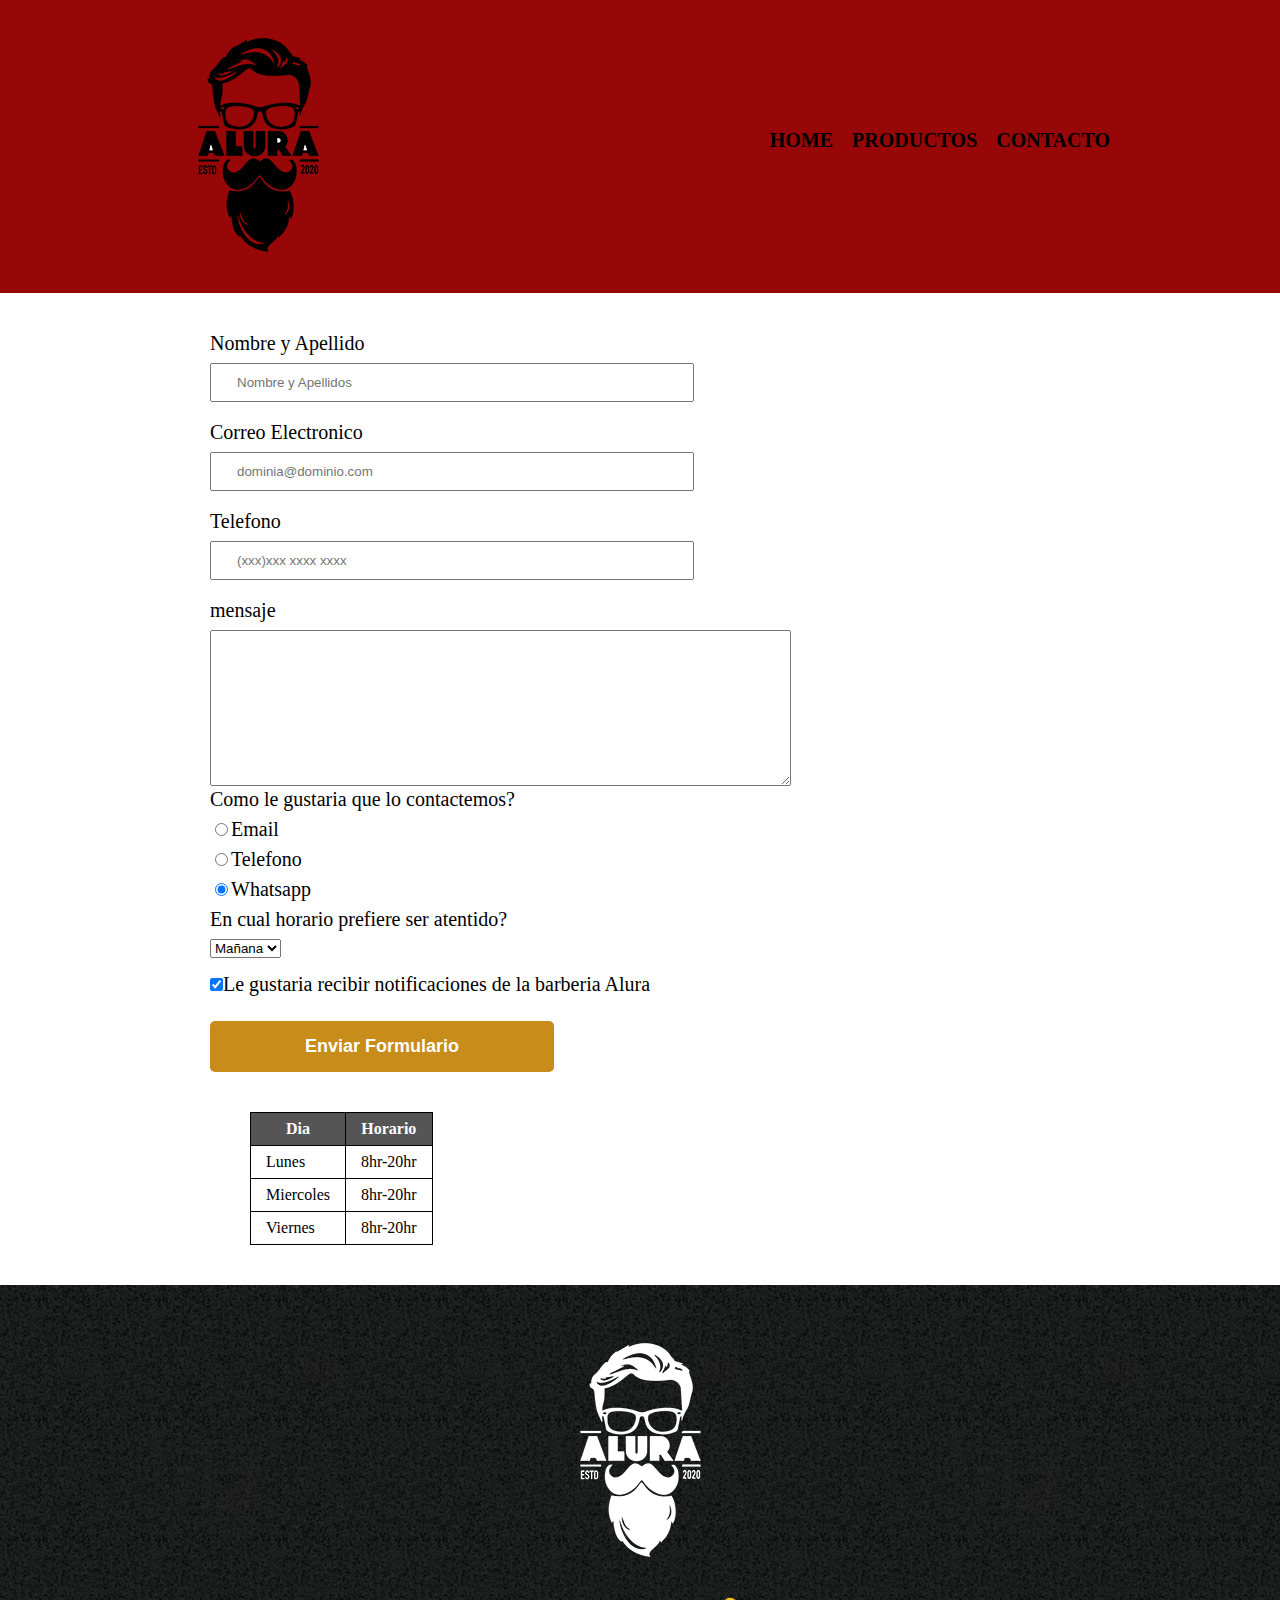
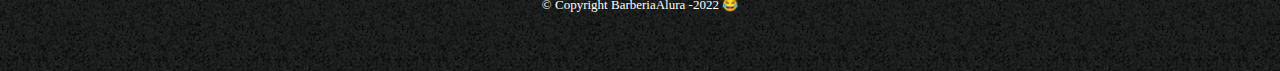
==== contacto.html @ 9794c984 "Agregando formularios" ====
<!DOCTYPE html>
<html lang="en">

<head>
    <meta charset="UTF-8">
    <meta http-equiv="X-UA-Compatible" content="IE=edge">
    <meta name="viewport" content="width=device-width, initial-scale=1.0">
    <link rel="stylesheet" href="./reset.css/reset.css">
    <link rel="stylesheet" href="style.css">
    <title>Document</title>
</head>

<body>
    <header>
        <div class="caja">
            <h1><img src="./imagenes/imagenes/logo.png" alt="Logo de la Barberia Alura"></h1>
            <nav>
                <ul class="navegacion">
                    <li><a href="./index.html">Home</a></li>
                    <li><a href="./productos.html">Productos</a></li>
                    <li><a href="./contacto.html">Contacto</a></li>
                </ul>
            </nav>
        </div>
    </header>
    <main>
        <form class="formulario" action="">
            <label for="nombreyapellido">Nombre y Apellido</label>
            <input type="text" id="nombreyapellido" class="input-padron" required placeholder="Nombre y Apellidos">

            <label for="email">Correo Electronico</label>
            <input type="email" id="email" class="input-padron" required placeholder="dominia@dominio.com">

            <label for="telefono">Telefono</label>
            <input type="tel" name="" id="telefono" class="input-padron" required placeholder="(xxx)xxx xxxx xxxx">

            <label for="mensaje">mensaje</label>
            <textarea name="" id="" cols="70" rows="10" id="mensaje"></textarea>

            <fieldset>
                <legend>Como le gustaria que lo contactemos?</legend>

                <label for="radio-email"><input type="radio" name="contacto" value="email"
                        id="radio-email">Email</label>


                <label for="telefono-telefono"><input type="radio" name="contacto" id="radio-telefono"
                        value="telefono">Telefono</label>


                <label for="radio-whatsapp"><input type="radio" name="contacto" id="radio-whatsapp" value="Whatsapp"
                        checked>Whatsapp</label>

            </fieldset>
            <fieldset>
                <legend>En cual horario prefiere ser atentido?</legend>
                <select name="" id="">
                    <option value="">Mañana</option>
                    <option value="">Tarde</option>
                    <option value="">Noche</option>
                </select>
            </fieldset>
            <label for=""><input type="checkbox" class="check-box" checked>Le gustaria recibir notificaciones de la
                barberia
                Alura</label>

            <input type="submit" value="Enviar Formulario" class="enviar">
            <table>
                <thead>
                    <tr>
                        <th>Dia</th>
                        <th>Horario</th>

                    </tr>
                </thead>
                <tbody>
                    <tr>
                        <td>Lunes</td>
                        <td>8hr-20hr</td>

                    </tr>
                    <tr>
                        <td>Miercoles</td>
                        <td>8hr-20hr</td>

                    </tr>
                    <tr>
                        <td>Viernes</td>
                        <td>8hr-20hr</td>

                    </tr>
                </tbody>


            </table>
        </form>
    </main>
    <footer>
        <img src="./imagenes/imagenes/logo-blanco.png" alt="Logo de barberia alura">
        <p class="copyright">&copy Copyright BarberiaAlura -2022
            &#128514</p>
    </footer>
</body>

</html>
---- style.css ----
header{
    background-color: #970707;
    padding: 20px 0;
}
.caja{
    width: 940px;
    position: relative;
    margin: 0 auto;

}

nav {
    position: absolute;
    top: 110px;
    right: 0;
}

nav li {
display: inline;
margin: 0 0 0 15px;

}

nav a {
    
    text-transform: uppercase;
    color: black;
    font-weight: bold;
    font-size: 20px;
    text-decoration: none;

    

}

nav a:hover{
    color: #c78c19;
    text-decoration: underline;
}

.imgbanner img{
    max-width: 70%;
    max-height: 30%;
}

.lista-bloques{
    width: 940px;
    margin: 0 auto;
    padding: 50px;
   
    
}

.lista-bloques li{

    display: inline-block;
    text-align: center;
    width: 30%;
    vertical-align: top;
    
    margin: 0 1.5%;
    padding: 30px 20px;
    box-sizing: border-box;
    border: 2px solid black;
 
    border-bottom-right-radius: 25px;


    border-radius: 10px;


}
.lista-bloques li:hover{
    border-color: #c78c19;
    transform: scale(1.2);
    
}

.lista-bloques li:active{
    border-color: green;

}

.lista-bloques h2{
    font-size: 30px;
   
    font-weight: bold;

}

.lista-bloques li:hover h2{
    font-size: 33px;
}

.producto-descripcion{
    font-size: 18px;
}

.producto-precio{
    font-size: 20px;
    font-weight: bold;
    margin-top: 10px;
}

footer {
    text-align: center;
    background: url(./imagenes/imagenes/bg.jpg);
    padding: 40px;
}

.copyright{
    color: #ffffff;    
    font-size: 13px;
    margin: 20px;
}

main{
    width: 940px;
    margin: 0 auto;
}

.formulario{
    margin: 40px;
}

.formulario label, .formulario legend{
    display: block;
    font-size: 20px;
    margin: 0 0 10px;

}
.input-padron{
    display: block;
    margin: 0 0 20px;
    padding: 10px 25px;
    width: 50%;
}
.check-box {
    margin: 20px 0;
}

.enviar{
    width: 40%;
    padding: 15px 0;
    font-size: 18px;
    font-weight: bold;
    color: white;
    background: #c78c19;
    border: none;
    border-radius: 5px;
    transition: 3s all ;
    cursor: pointer;
}
 .enviar:hover{
    background: darkorange;
    transform: scale(1.2);
 }

 table{
    margin: 40px 40px;
 }

 table thead{
    background: #555555 ;
    color: white;
    font-weight: bold;
 }
 table td, th{
    border: 1px solid #000000;
    padding: 8px 15px;

 }
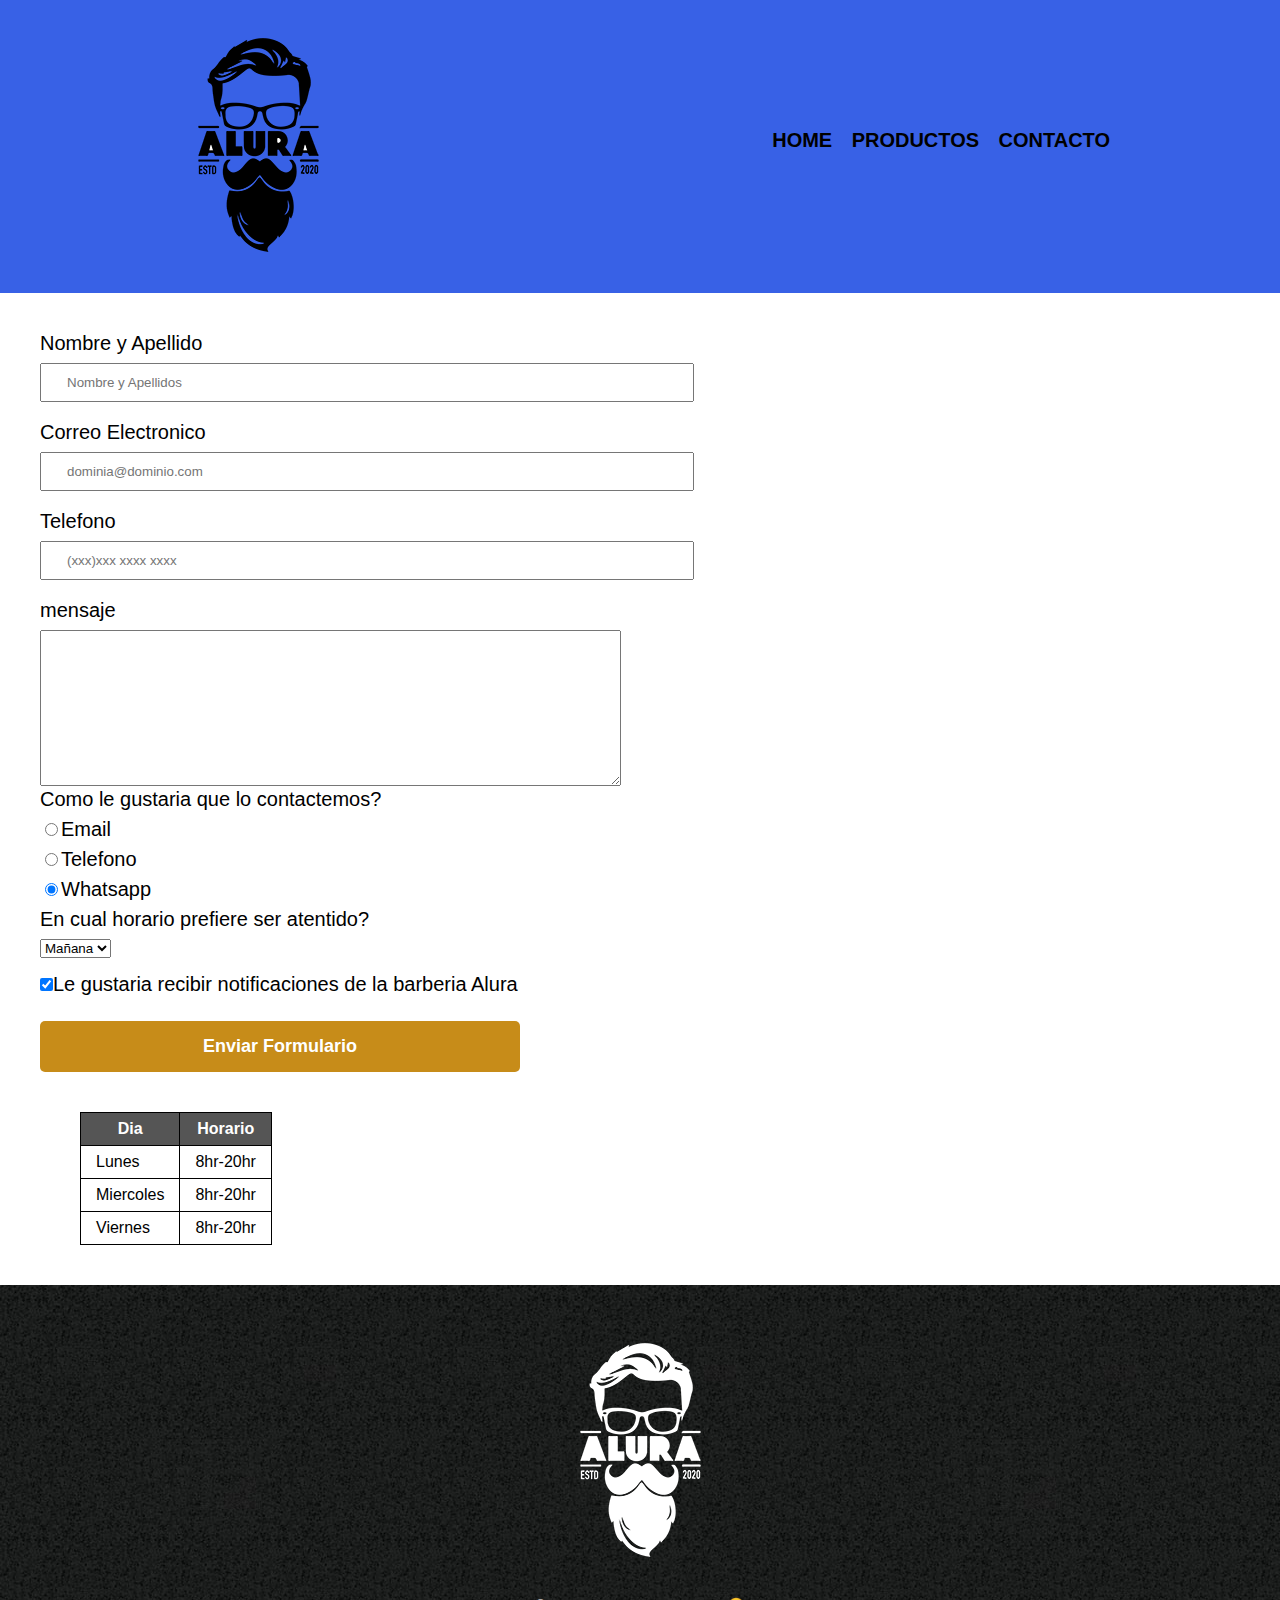
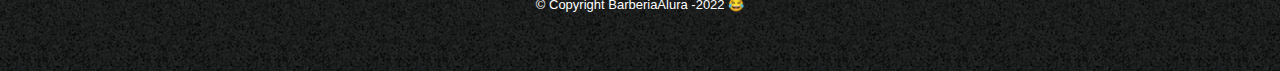
==== commit 57ab9680: "Agregando Response a la pagina para dispositivos moviles" ====
--- a/contacto.html
+++ b/contacto.html
@@ -25,18 +25,19 @@
     </header>
     <main>
         <form class="formulario" action="">
-            <label for="nombreyapellido">Nombre y Apellido</label>
-            <input type="text" id="nombreyapellido" class="input-padron" required placeholder="Nombre y Apellidos">
+            <div>
+                <label for="nombreyapellido">Nombre y Apellido</label>
+                <input type="text" id="nombreyapellido" class="input-padron" required placeholder="Nombre y Apellidos">
 
-            <label for="email">Correo Electronico</label>
-            <input type="email" id="email" class="input-padron" required placeholder="dominia@dominio.com">
+                <label for="email">Correo Electronico</label>
+                <input type="email" id="email" class="input-padron" required placeholder="dominia@dominio.com">
 
-            <label for="telefono">Telefono</label>
-            <input type="tel" name="" id="telefono" class="input-padron" required placeholder="(xxx)xxx xxxx xxxx">
+                <label for="telefono">Telefono</label>
+                <input type="tel" name="" id="telefono" class="input-padron" required placeholder="(xxx)xxx xxxx xxxx">
 
-            <label for="mensaje">mensaje</label>
-            <textarea name="" id="" cols="70" rows="10" id="mensaje"></textarea>
-
+                <label for="mensaje">mensaje</label>
+                <textarea name="" id="" cols="70" rows="10" id="mensaje"></textarea>
+            </div>
             <fieldset>
                 <legend>Como le gustaria que lo contactemos?</legend>
 
--- a/style.css
+++ b/style.css
@@ -1,5 +1,9 @@
+
+body{
+    font-family: 'Montserrat', sans-serif;
+}
 header{
-    background-color: #970707;
+    background-color: #3861e6;
     padding: 20px 0;
 }
 .caja{
@@ -38,10 +42,7 @@
     text-decoration: underline;
 }
 
-.imgbanner img{
-    max-width: 70%;
-    max-height: 30%;
-}
+
 
 .lista-bloques{
     width: 940px;
@@ -114,10 +115,7 @@
     margin: 20px;
 }
 
-main{
-    width: 940px;
-    margin: 0 auto;
-}
+
 
 .formulario{
     margin: 40px;
@@ -170,3 +168,158 @@
     padding: 8px 15px;
 
  }
+
+ /* CSS para nuesstra pagina HOME*/
+
+ .banner{
+    width: 100%;
+    height: 30%;
+ }
+
+ /*main > p{
+    background: red;
+ }
+
+ img + p{
+    background: yellow;
+ }
+
+ img ~ p {
+    background: green;
+ }
+
+ .principal p:not(#mision){
+    background: orange;
+ }*/
+
+
+ .principal{
+    padding: 3em;
+    background: #fefefe;
+ }
+.titulo-principal{
+    text-align: center;
+    font-size: 2em;
+    margin: 0 0 1em;
+    clear:left ;
+    color: rgba(218, 0, 0, 0.9);
+    text-shadow: 2px 2px 10px red ;
+
+}
+
+/*.titulo-principal:first-letter{
+    font-weight: bold;
+}
+
+.titulo-principal:before{
+    content: "[";
+}
+.titulo-principal::after{
+    content: "]";
+}
+p:first-line{
+    font-weight: bold;
+}*/
+
+.utencilios{
+    width: 130px;
+    float: left;
+    margin: 0 20px 20px 0;
+}
+.principal p{
+    margin: 0 0 1em;
+    width: 940px;
+    margin: 0 auto;
+}
+
+.principal strong{
+    font-weight: bold;
+}
+.principal em{
+    font-style: italic;
+}
+
+.mapa{
+    padding: 3em 0;
+    background: linear-gradient(#fefefe, #888888)
+   /* background: radial-gradient( orange 50%, blue, red , black);*/
+
+}
+.mapa-contenido{
+    width: 940px;
+    margin: 0 auto;
+}
+
+.mapa p{
+    margin: 0 0 2em;
+    text-align: center;
+}
+
+.diferenciales{
+    padding: 3em 0;
+    background: #888888;
+    /*box-shadow: inset 0 0 30px red;*/
+}
+.contenido-diferenciales{
+    width: 640px;
+    margin: 0 auto;
+}
+
+.lista-diferenciales{
+    width: 40%;
+    display: inline-block;
+    vertical-align: top;
+}
+.items{
+    line-height: 1.5;
+}
+
+.items:before{
+    content: "*";
+}
+ .imagenDifenrenciales{
+    width: 58%;
+   transition: 400ms;
+   box-shadow: 10px 10px 30px 15px #000000;
+   /*, -10px -10px  yellow, -15px -10px rgb(50,50,50, 0.5);*/
+
+   
+ }
+
+ .imagenDifenrenciales:hover{
+    opacity: 0.3;
+ }
+
+ .video{
+    width: 560px;
+    margin: 1em auto;
+
+ }
+
+ @media screen and (max-width:480px) {
+    h1{
+        text-align: center;
+    }
+    nav{
+        position: static;
+    }
+    .caja, .principal p, .mapa-contenido, .contenido-diferenciales, .video{
+        width: auto;
+
+    }
+    .lista-bloques, .lista-bloques li{
+        width: auto;
+        margin: 20px auto;
+    }
+
+    .lista-diferenciales, .imagenDifenrenciales{
+        width: 100%;
+    }
+    textarea{
+        width: 80%;
+        margin: 10px;
+    }
+    
+
+ }
+
